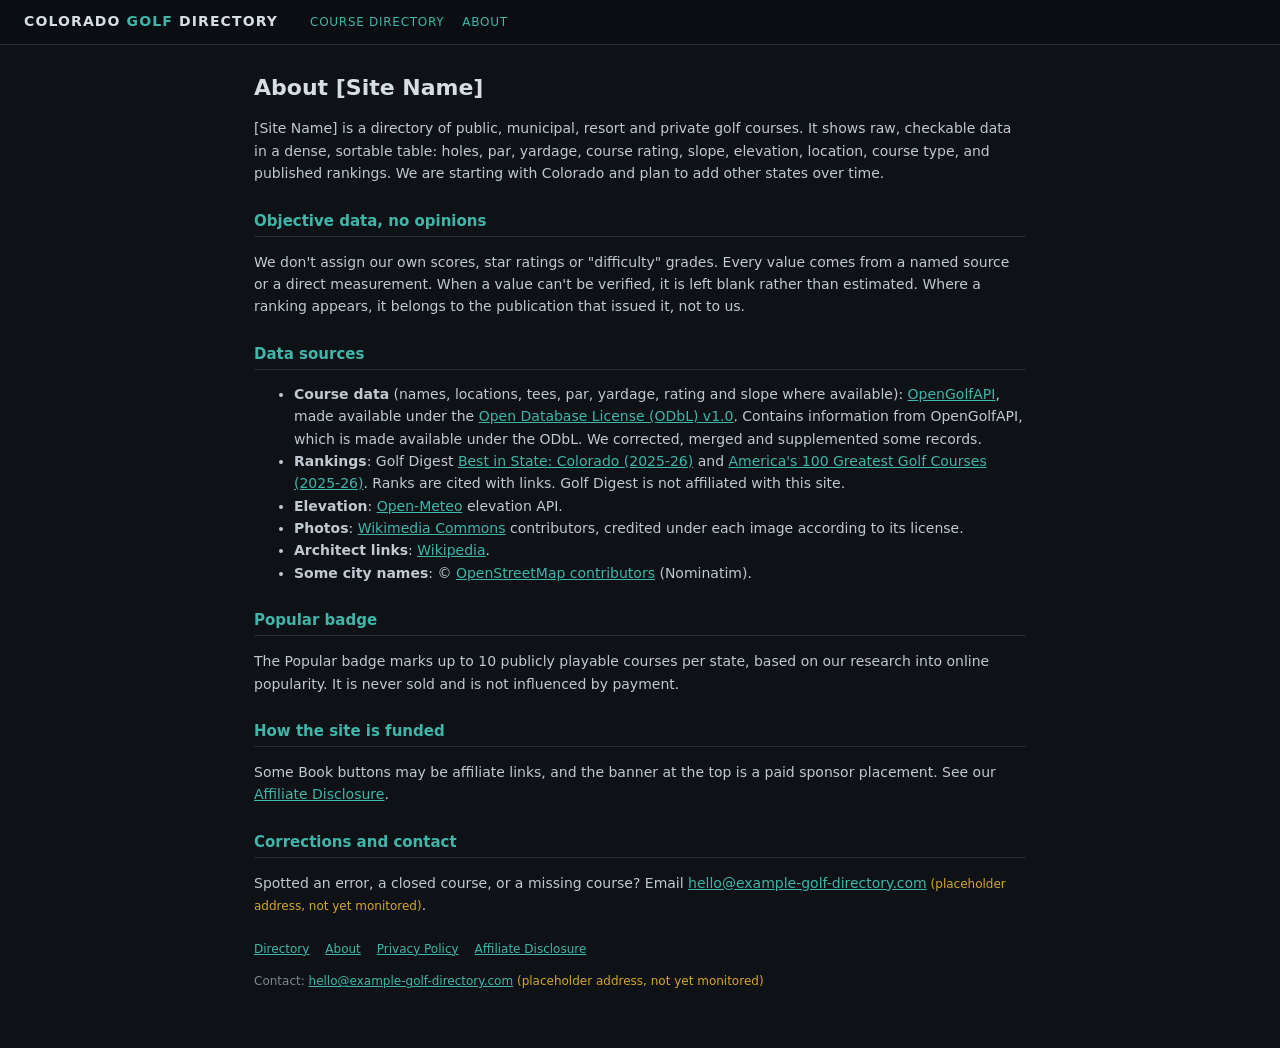
==== about.html @ 4d596e57 "Add About, Privacy Policy, Affiliate Disclosure pages; footer + Book disclosure" ====
<!doctype html><html lang="en"><head><meta charset="utf-8"><meta name="viewport" content="width=device-width,initial-scale=1"><meta name="robots" content="noindex, nofollow"><link rel="icon" href="favicon.svg" type="image/svg+xml"><link rel="stylesheet" href="style.css?v=42"><script src="site-config.js?v=42"></script><title>About | [Site Name]</title></head><body class="doc"><header><div class="brand">COLORADO <span>GOLF</span> DIRECTORY</div><nav><a href="./">Course Directory</a><a href="about.html">About</a></nav></header><main>
<h1>About <span data-site-name>[Site Name]</span></h1>
<p><span data-site-name>[Site Name]</span> is a directory of public, municipal, resort and private golf courses. It shows raw, checkable data in a dense, sortable table: holes, par, yardage, course rating, slope, elevation, location, course type, and published rankings. We are starting with Colorado and plan to add other states over time.</p>
<h2>Objective data, no opinions</h2>
<p>We don't assign our own scores, star ratings or "difficulty" grades. Every value comes from a named source or a direct measurement. When a value can't be verified, it is left blank rather than estimated. Where a ranking appears, it belongs to the publication that issued it, not to us.</p>
<h2>Data sources</h2>
<ul>
<li><b>Course data</b> (names, locations, tees, par, yardage, rating and slope where available): <a href="https://opengolfapi.org" target="_blank" rel="noopener">OpenGolfAPI</a>, made available under the <a href="https://opendatacommons.org/licenses/odbl/1-0/" target="_blank" rel="noopener">Open Database License (ODbL) v1.0</a>. Contains information from OpenGolfAPI, which is made available under the ODbL. We corrected, merged and supplemented some records.</li>
<li><b>Rankings</b>: Golf Digest <a href="https://www.golfdigest.com/courses/guides/colorado-best-golf-courses-rankings" target="_blank" rel="noopener">Best in State: Colorado (2025-26)</a> and <a href="https://www.golfdigest.com/story/americas-100-greatest-golf-courses-ranking" target="_blank" rel="noopener">America's 100 Greatest Golf Courses (2025-26)</a>. Ranks are cited with links. Golf Digest is not affiliated with this site.</li>
<li><b>Elevation</b>: <a href="https://open-meteo.com" target="_blank" rel="noopener">Open-Meteo</a> elevation API.</li>
<li><b>Photos</b>: <a href="https://commons.wikimedia.org" target="_blank" rel="noopener">Wikimedia Commons</a> contributors, credited under each image according to its license.</li>
<li><b>Architect links</b>: <a href="https://www.wikipedia.org" target="_blank" rel="noopener">Wikipedia</a>.</li>
<li><b>Some city names</b>: © <a href="https://www.openstreetmap.org/copyright" target="_blank" rel="noopener">OpenStreetMap contributors</a> (Nominatim).</li>
</ul>
<h2>Popular badge</h2>
<p>The Popular badge marks up to 10 publicly playable courses per state, based on our research into online popularity. It is never sold and is not influenced by payment.</p>
<h2>How the site is funded</h2>
<p>Some Book buttons may be affiliate links, and the banner at the top is a paid sponsor placement. See our <a href="affiliate-disclosure.html">Affiliate Disclosure</a>.</p>
<h2>Corrections and contact</h2>
<p>Spotted an error, a closed course, or a missing course? Email <a data-email href="#"></a>.</p>
<div class="sitefoot"><a href="./">Directory</a><a href="about.html">About</a><a href="privacy.html">Privacy Policy</a><a href="affiliate-disclosure.html">Affiliate Disclosure</a><span>Contact: <a data-email href="#"></a></span></div></main></body></html>
---- style.css ----
:root{--bg:#0e1116;--panel:#161b22;--line:#262d36;--txt:#d7dde4;--mut:#7d8793;--acc:#3fb6a8}
*{box-sizing:border-box}body{margin:0;background:var(--bg);color:var(--txt);font:13px/1.4 "Inter",system-ui,Segoe UI,Roboto,sans-serif}
header{display:flex;align-items:center;gap:32px;padding:12px 24px;border-bottom:1px solid var(--line);background:#0a0d11}
.brand{font-weight:800;letter-spacing:.08em;font-size:14px}.brand span{color:var(--acc)}
nav a{color:var(--mut);margin-right:18px;font-size:12px;text-transform:uppercase;letter-spacing:.06em;cursor:pointer}nav a.on{color:var(--txt);border-bottom:2px solid var(--acc);padding-bottom:4px}
main{max-width:1400px;margin:0 auto;padding:18px 24px}
.titlebar{display:flex;align-items:baseline;gap:14px}h1{font-size:20px;margin:6px 0}.sub{color:var(--mut)}
.filters{display:flex;flex-wrap:wrap;gap:8px;margin:12px 0}
.filters input,.filters select{background:var(--panel);color:var(--txt);border:1px solid var(--line);border-radius:4px;padding:6px 8px;font-size:12px}
#q{width:260px}.chk{color:var(--mut);display:flex;align-items:center;gap:4px}
table{width:100%;table-layout:fixed;border-collapse:collapse;font-variant-numeric:tabular-nums}
th{position:sticky;top:0;background:#0a0d11;color:var(--mut);font-weight:600;font-size:11px;text-transform:uppercase;letter-spacing:.05em;text-align:left;padding:8px 6px;border-bottom:1px solid var(--line);cursor:pointer;user-select:none;white-space:nowrap}
th.sorted{color:var(--acc)}th.sorted:after{content:" ▾"}th.sorted.asc:after{content:" ▴"}
td{padding:5px 6px;border-bottom:1px solid #1b2128;white-space:nowrap}
.num{text-align:right}tr.row{cursor:pointer}tr.row:hover td{background:#1a2029}tr.row.open td{background:#1c232c}
td.name{font-weight:600}td.name small{color:var(--mut);font-weight:400;margin-left:6px}

.na{color:#444c56}.tag{font-size:11px;color:var(--mut)}
.detail td{background:var(--panel);padding:14px 18px;white-space:normal}
.grid{display:grid;grid-template-columns:repeat(auto-fill,minmax(260px,1fr));gap:14px 28px}
.grid h4{margin:0 0 6px;font-size:11px;text-transform:uppercase;color:var(--acc);letter-spacing:.06em}
.kv{display:flex;justify-content:space-between;border-bottom:1px dotted #2a313a;padding:2px 0}.kv span:first-child{color:var(--mut)}
.tees{width:100%;font-size:12px}.tees td,.tees th{padding:2px 4px;border:0;position:static;background:none}
.detail a{color:var(--acc)}.summary{grid-column:1/-1;color:#c0c8d0}.foot{color:var(--mut);font-size:11px;margin-top:14px}

#methodology{margin-top:22px;padding:14px 18px;background:var(--panel);border:1px solid var(--line);border-radius:4px;color:#c0c8d0}#methodology h2{font-size:14px;margin:0 0 8px;color:var(--acc)}code{color:#e6c35c}

.gd100{display:inline-block;margin-left:6px;padding:1px 5px;border-radius:3px;background:#d4a72c;color:#1a1300;font-size:10px;font-weight:800;letter-spacing:.03em;vertical-align:1px}
.rk{font-weight:700;color:var(--acc)}.rk100{font-weight:700;color:#d4a72c}
#dform{display:flex;gap:6px;align-items:center}#dorigin{width:200px;background:#0e1116;color:var(--txt);border:1px solid var(--line);border-radius:4px;padding:7px 8px}
#dgo{background:var(--acc);color:#05110f;border:0;border-radius:4px;padding:7px 10px;font-weight:700;cursor:pointer}#dgo:disabled{opacity:.5}
.link{background:none;border:0;color:var(--acc);cursor:pointer;padding:8px 0;font-size:12px}
.dfrom{margin-left:auto}#dstatus{max-width:320px}
col.eq{width:5.1%}#t th.num,#t td.num{text-align:center}#t td.name{overflow:hidden;text-overflow:ellipsis}#t td,#t th{overflow:hidden;text-overflow:ellipsis}.foot a{color:var(--acc)}
#t th{white-space:normal;vertical-align:bottom;line-height:1.2}

.tablewrap{overflow-x:auto;-webkit-overflow-scrolling:touch}
#t{min-width:1100px}
@media (max-width:820px){header{gap:12px;padding:10px 14px;flex-wrap:wrap}main{padding:12px}
 .filters input,.filters select{flex:1 1 140px}#q{width:auto;flex:1 1 100%}.dfrom{margin-left:0;flex-wrap:wrap;width:100%}#dorigin{flex:1 1 160px}
 .grid{grid-template-columns:1fr}.titlebar{flex-wrap:wrap}}
col.bk{width:5%}.book{display:inline-block;padding:2px 9px;border-radius:3px;background:var(--acc);color:#05110f!important;font-weight:700;font-size:11px;text-decoration:none}.book:hover{filter:brightness(1.15)}.book.big{font-size:12px;padding:5px 12px}
.bk2{display:inline-flex;gap:3px}.bk2 .book{padding:2px 5px;font-size:10px}.bkrow{display:flex;gap:6px;flex-wrap:wrap;margin:2px 0 8px}
.kv span:last-child{text-align:right;margin-left:12px;overflow-wrap:anywhere;max-width:70%}.kv span:first-child{flex:none}

.banner{position:relative;height:200px;overflow:hidden;background:#0a0d11;border-bottom:1px solid var(--line)}
.banner img{width:100%;height:100%;object-fit:cover;object-position:center 70%;display:block;filter:saturate(.95) brightness(.92)}
.banner a{display:block;height:100%;color:inherit}
.bn-ov{position:absolute;left:24px;bottom:18px;display:flex;flex-direction:column;gap:2px;padding:8px 12px;background:rgba(10,13,17,.55);border-radius:4px;backdrop-filter:blur(2px)}
.bn-lbl{font-size:10px;text-transform:uppercase;letter-spacing:.08em;color:#cfd6de}.bn-txt{font-size:15px;font-weight:600;color:#fff}
.bn-cr{position:absolute;right:8px;bottom:5px;white-space:nowrap;font-size:10px;color:#dfe5ea;background:rgba(10,13,17,.5);padding:1px 6px;border-radius:3px}.bn-cr a{color:#dfe5ea;text-decoration:underline}
.tees th:nth-child(n+2),.tees td:nth-child(n+2){text-align:right}
.kv.stack{display:block}.kv.stack span{display:block}.kv.stack span:last-child{max-width:none;margin-left:0;text-align:right}
.kv span:first-child{flex:0 1 auto;white-space:normal}
.cphoto{margin:0}.cphoto img{width:100%;aspect-ratio:4/3;object-fit:cover;border-radius:4px;display:block;background:#1a2028}
.cphoto figcaption{font-size:10px;color:var(--mut);margin-top:4px}.cphoto figcaption a{color:var(--mut)}
@media (max-width:820px){.banner{height:120px}.bn-ov{left:12px;bottom:10px;padding:5px 8px}.bn-txt{font-size:13px}.bn-cr{font-size:9px}}
.kv .rk100{color:#d4a72c!important;font-weight:700}

.chk{white-space:nowrap;display:inline-flex;align-items:center;gap:6px}.chk input{margin:0;width:auto}
@media (max-width:820px){.bn-ov{left:8px;top:8px;bottom:auto;padding:3px 6px;gap:0}.bn-lbl{font-size:8px}.bn-txt{font-size:11px}.banner img{object-position:center 72%}}

/* Frozen top: header, banner, title and filters stay put; only the table area scrolls (desktop). */
html,body{height:100%}
body{display:flex;flex-direction:column;height:100vh;overflow:hidden}
header,.banner{flex:none}
main{flex:1 1 auto;min-height:0;display:flex;flex-direction:column;width:100%;box-sizing:border-box;padding-bottom:0}
.titlebar,.filters{flex:none}
.tablewrap{flex:1 1 auto;min-height:0;overflow:auto;overscroll-behavior:contain}
#t thead th{position:sticky;top:0;z-index:3;background:#0a0d11}
.tablewrap .foot{position:sticky;left:0;padding-bottom:16px}
/* Mobile / short screens: normal page scroll; table box gets its own scroll so headers stick and stay aligned horizontally. */
@media (max-width:820px),(max-height:620px){
 body{display:block;height:auto;overflow:visible}main{display:block}
 .tablewrap{max-height:calc(100vh - 56px);max-height:calc(100dvh - 56px)}
}

/* Detail panel: fixed 4-column layout; photo sits in a reserved bottom-right slot so nothing shifts. */
.detail .grid{grid-template-columns:repeat(4,minmax(0,1fr))}
.detail .grid>.phslot{grid-column:4;grid-row:2;align-self:end}
.cphoto{max-width:300px;margin-left:auto}
@media (max-width:820px){.detail .grid{grid-template-columns:1fr}.detail .grid>.phslot{grid-column:auto;grid-row:auto}.cphoto{max-width:none;margin:0}}
/* Tees: wider section, tee names on one line */
.detail .grid{grid-template-columns:minmax(0,1fr) minmax(0,1fr) minmax(0,1fr) minmax(0,1.3fr)}
#t .tees td,#t .tees th{overflow:visible;text-overflow:clip;white-space:nowrap}
#t .tees td:first-child{width:auto}
@media (max-width:820px){.detail .grid{grid-template-columns:1fr}}
#t .tees td:first-child,#t .tees th:first-child{padding-right:14px}
#t .tees td:nth-child(n+2),#t .tees th:nth-child(n+2){padding-left:12px}
#t .tees{table-layout:auto}
/* Modern slim scrollbars (dark) */
/* Firefox (Chrome 121+ would ignore ::-webkit-scrollbar if these were set, so scope them) */
@supports not selector(::-webkit-scrollbar){html,*{scrollbar-width:thin;scrollbar-color:#3a434e transparent}*:hover{scrollbar-color:#56616d transparent}}
::-webkit-scrollbar{width:8px;height:8px}
::-webkit-scrollbar-track{background:transparent}
::-webkit-scrollbar-corner{background:transparent}
::-webkit-scrollbar-thumb{background:#3a434e;border-radius:8px;border:2px solid transparent;background-clip:padding-box}
::-webkit-scrollbar-thumb:hover{background:#4d8f88;background-clip:padding-box;border:1px solid transparent}
::-webkit-scrollbar-thumb:active{background:var(--acc);background-clip:padding-box}

.pop{display:inline-block;margin-left:6px;padding:1px 5px;border-radius:3px;background:#f07167;color:#2a0806;font-size:10px;font-weight:800;letter-spacing:.03em;vertical-align:1px}
#t td.name .nm{display:inline-block;max-width:calc(100% - 62px);overflow:hidden;text-overflow:ellipsis;white-space:nowrap;vertical-align:bottom}
.closed{color:#f07167;font-weight:700}

/* Static info pages (about / privacy / disclosure) */
body.doc{display:block;height:auto;overflow:visible}
body.doc main{display:block;max-width:820px;padding:24px 24px 48px}
.doc h1{font-size:22px;margin:4px 0 4px}.doc h2{font-size:15px;color:var(--acc);margin:26px 0 8px;border-bottom:1px solid var(--line);padding-bottom:4px}
.doc p,.doc li{font-size:14px;line-height:1.6;color:#c0c8d0}.doc a{color:var(--acc)}.doc .upd{color:var(--mut);font-size:12px}
.doc table{border-collapse:collapse;font-size:13px;margin:8px 0}.doc td,.doc th{border:1px solid var(--line);padding:6px 10px;text-align:left;vertical-align:top}.doc th{background:var(--panel)}
.ph{color:#d4a72c;font-size:12px}
.sitefoot{display:flex;flex-wrap:wrap;gap:16px;color:var(--mut);font-size:12px;padding:10px 0}.sitefoot a{color:var(--acc)}
header nav a{text-decoration:none;color:inherit}
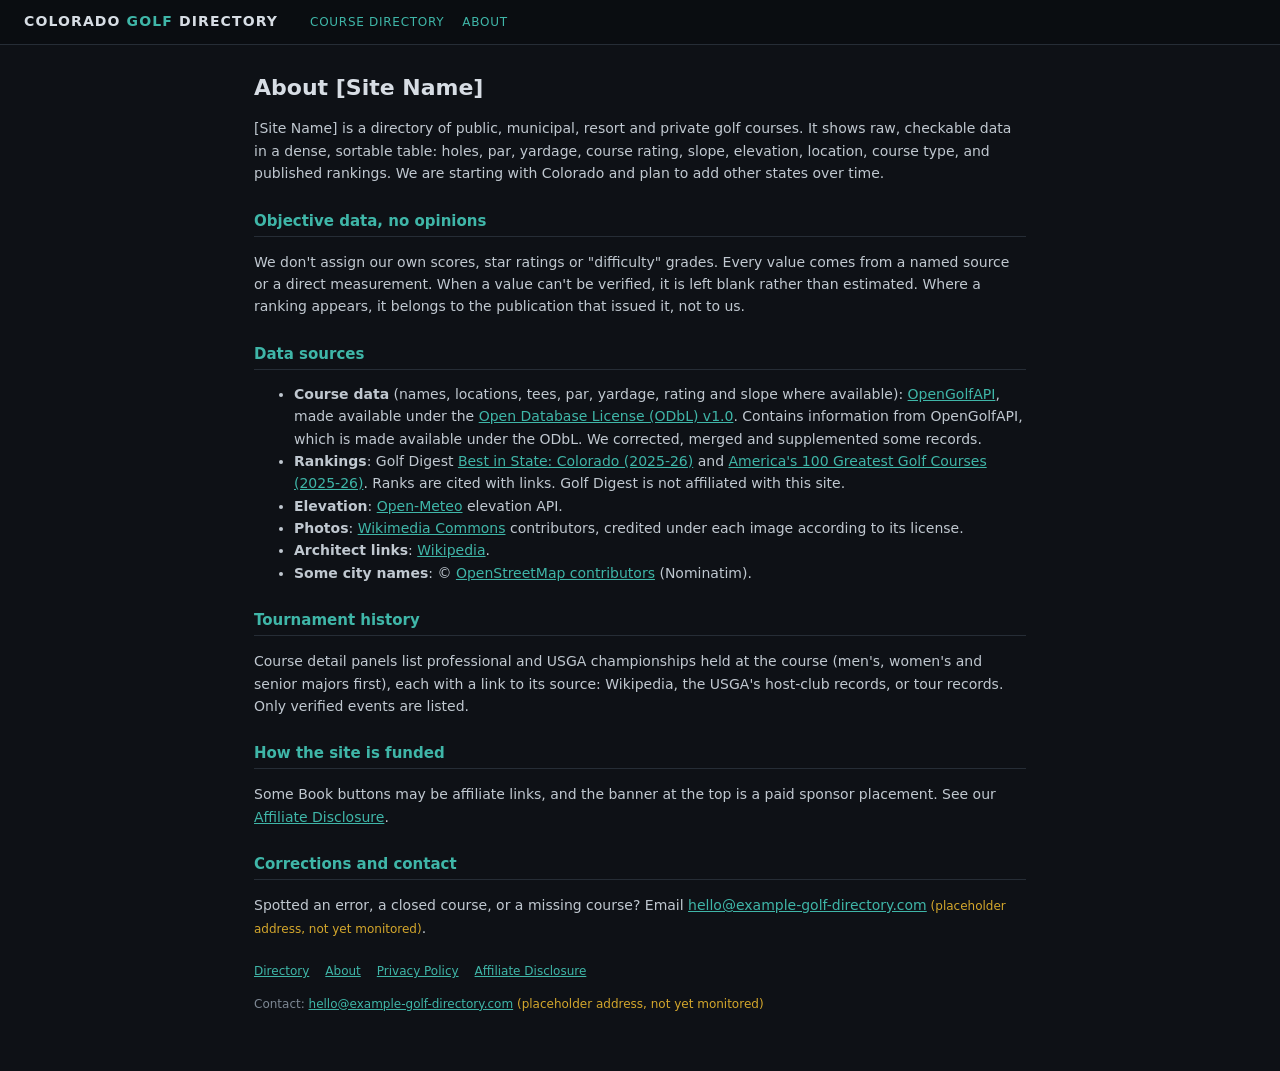
==== commit 7bd7be39: "Data audit: sourced name/field corrections, removed duplicate/closed/out-of-state listings, tourname" ====
--- a/about.html
+++ b/about.html
@@ -12,8 +12,8 @@
 <li><b>Architect links</b>: <a href="https://www.wikipedia.org" target="_blank" rel="noopener">Wikipedia</a>.</li>
 <li><b>Some city names</b>: © <a href="https://www.openstreetmap.org/copyright" target="_blank" rel="noopener">OpenStreetMap contributors</a> (Nominatim).</li>
 </ul>
-<h2>Popular badge</h2>
-<p>The Popular badge marks up to 10 publicly playable courses per state, based on our research into online popularity. It is never sold and is not influenced by payment.</p>
+<h2>Tournament history</h2>
+<p>Course detail panels list professional and USGA championships held at the course (men's, women's and senior majors first), each with a link to its source: Wikipedia, the USGA's host-club records, or tour records. Only verified events are listed.</p>
 <h2>How the site is funded</h2>
 <p>Some Book buttons may be affiliate links, and the banner at the top is a paid sponsor placement. See our <a href="affiliate-disclosure.html">Affiliate Disclosure</a>.</p>
 <h2>Corrections and contact</h2>
--- a/style.css
+++ b/style.css
@@ -111,3 +111,5 @@
 .ph{color:#d4a72c;font-size:12px}
 .sitefoot{display:flex;flex-wrap:wrap;gap:16px;color:var(--mut);font-size:12px;padding:10px 0}.sitefoot a{color:var(--acc)}
 header nav a{text-decoration:none;color:inherit}
+
+.tev{padding:5px 0;border-bottom:1px dashed rgba(255,255,255,.08)}.tname{font-size:13px}.tname b{font-weight:600}.tmaj{display:inline-block;margin-left:6px;padding:0 5px;border-radius:3px;background:#d4a72c;color:#1a1300;font-size:10px;font-weight:800;vertical-align:1px}.tmeta{display:flex;justify-content:space-between;gap:8px;font-size:12px;margin-top:1px}.tyrs{text-align:right}.tsch{opacity:.7;font-size:11px}.tnote{border-bottom:1px dotted currentColor;cursor:help}
